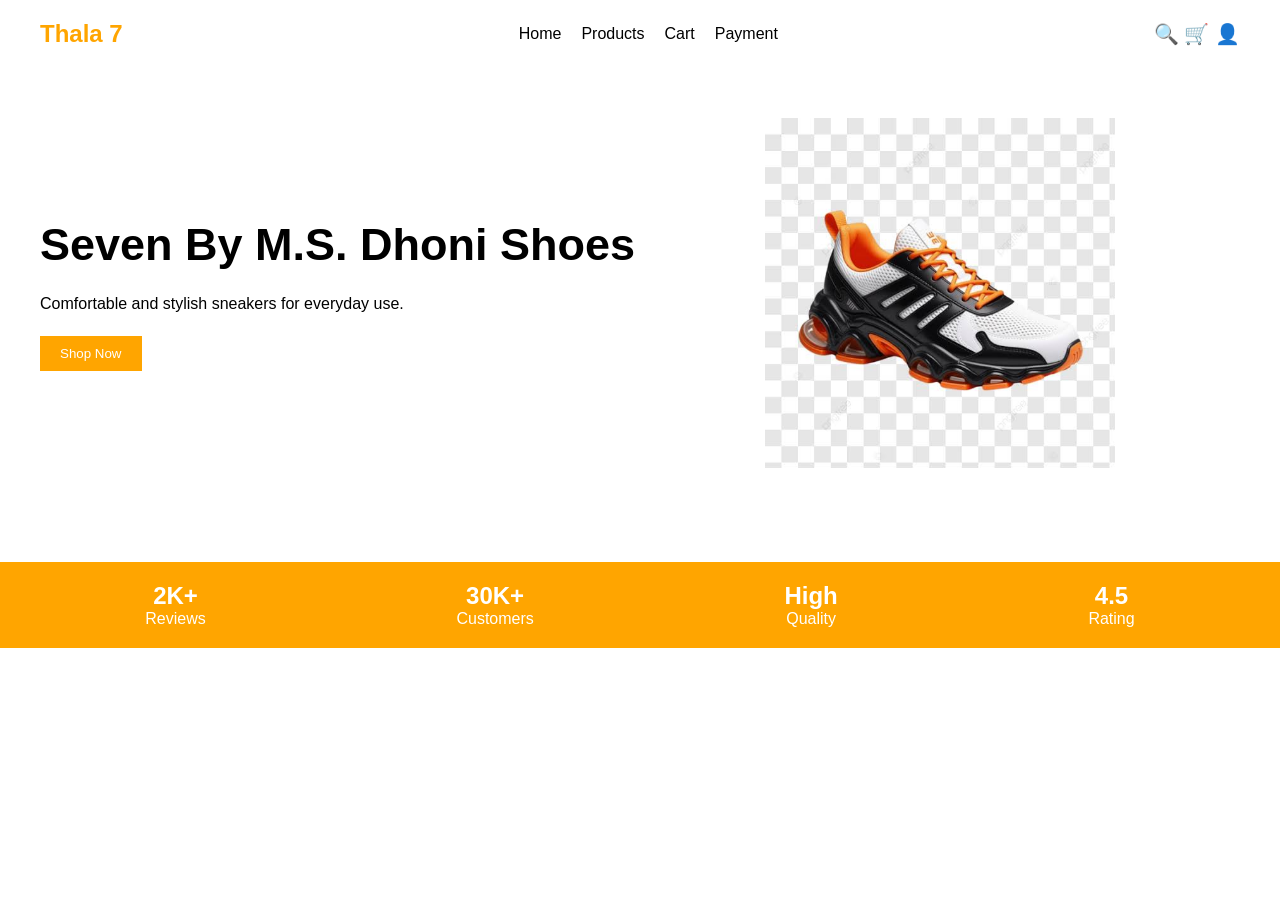
==== index.html @ 3e64f019 "first commit" ====
<!DOCTYPE html>
<html lang="en">
<head>
    <meta charset="UTF-8">
    <meta name="viewport" content="width=device-width, initial-scale=1.0">
    <title>Thala 7 Sneaker Store</title>
    <link rel="stylesheet" href="style.css">
</head>
<body>

    <!-- Navbar -->

    <nav class="navbar">

        <div class="logo">
            <h2>Thala 7</h2>
        </div>

        <ul class="nav-links">
            <li><a href="index.html">Home</a></li>
            <li><a href="products.html">Products</a></li>
            <li><a href="cart.html">Cart</a></li>
            <li><a href="payment.html">Payment</a></li>
        </ul>

        <div class="icons">
            🔍 🛒 👤
        </div>

    </nav>

    <!-- Hero Section -->

    <section class="hero">

        <div class="hero-content">

            <h1>Seven By M.S. Dhoni Shoes</h1>

            <p>
                Comfortable and stylish sneakers for everyday use.
            </p>

            <a href="products.html">
                <button>Shop Now</button>
            </a>

        </div>

        <div class="hero-image">

            <img src="images/shoe1.jpg" alt="Shoe">

        </div>

    </section>

    <!-- Service Section -->

    <section class="service">

        <div class="box">
            <h2>2K+</h2>
            <p>Reviews</p>
        </div>

        <div class="box">
            <h2>30K+</h2>
            <p>Customers</p>
        </div>

        <div class="box">
            <h2>High</h2>
            <p>Quality</p>
        </div>

        <div class="box">
            <h2>4.5</h2>
            <p>Rating</p>
        </div>

    </section>

</body>
</html>
---- style.css ----
*{
    margin:0;
    padding:0;
    box-sizing:border-box;
    font-family:Arial, sans-serif;
}

body{
    background-color:white;
}

/* Navbar */

.navbar{
    display:flex;
    justify-content:space-between;
    align-items:center;
    padding:20px 40px;
    background-color:white;
}

.logo h2{
    color:orange;
}

.nav-links{
    display:flex;
    list-style:none;
}

.nav-links li{
    margin-left:20px;
}

.nav-links a{
    text-decoration:none;
    color:black;
}

.icons{
    font-size:20px;
}

/* Hero Section */

.hero{
    display:flex;
    justify-content:space-between;
    align-items:center;
    padding:50px 40px;
}

.hero-content{
    width:50%;
}

.hero-content h1{
    font-size:45px;
    margin-bottom:20px;
}

.hero-content p{
    margin-bottom:20px;
    line-height:25px;
}

.hero-content button{
    padding:10px 20px;
    border:none;
    background-color:orange;
    color:white;
    cursor:pointer;
}

.hero-image{
    width:50%;
    text-align:center;
}

.hero-image img{
    width:350px;
}

/* Service Section */

.service{
    display:flex;
    justify-content:space-around;
    align-items:center;
    background-color:orange;
    color:white;
    padding:20px;
    margin-top:40px;
}

.box{
    text-align:center;
}

/* Mobile */

@media(max-width:768px){

    .navbar{
        flex-direction:column;
    }

    .nav-links{
        margin:20px 0;
    }

    .hero{
        flex-direction:column;
        text-align:center;
    }

    .hero-content{
        width:100%;
    }

    .hero-image{
        width:100%;
        margin-top:20px;
    }

    .hero-image img{
        width:250px;
    }

    .service{
        flex-direction:column;
        gap:20px;
    }

}


/* Cart Page */

.cart{
    padding:40px;
}

.cart h1{
    margin-bottom:30px;
}

.cart-item{
    display:flex;
    align-items:center;
    gap:40px;
    border:1px solid lightgray;
    padding:20px;
}

.cart-item img{
    width:250px;
}

.cart-details h2{
    margin-bottom:15px;
}

.cart-details p{
    margin-bottom:10px;
}

.cart-details h3{
    color:orange;
    margin:20px 0;
}

.cart-details button{
    padding:10px 20px;
    background-color:orange;
    color:white;
    border:none;
    cursor:pointer;
}

/* Mobile */

@media(max-width:768px){

    .cart-item{
        flex-direction:column;
        text-align:center;
    }

    .cart-item img{
        width:220px;
    }

}


/* Payment Page */

.payment{
    width:400px;
    margin:40px auto;
}

.payment h1{
    text-align:center;
    margin-bottom:20px;
}

.payment form{
    display:flex;
    flex-direction:column;
}

.payment label{
    margin-top:15px;
    margin-bottom:5px;
}

.payment input{
    padding:10px;
}

.payment button{
    margin-top:20px;
    padding:12px;
    border:none;
    background-color:orange;
    color:white;
    cursor:pointer;
}

@media(max-width:768px){

    .payment{
        width:90%;
    }

}
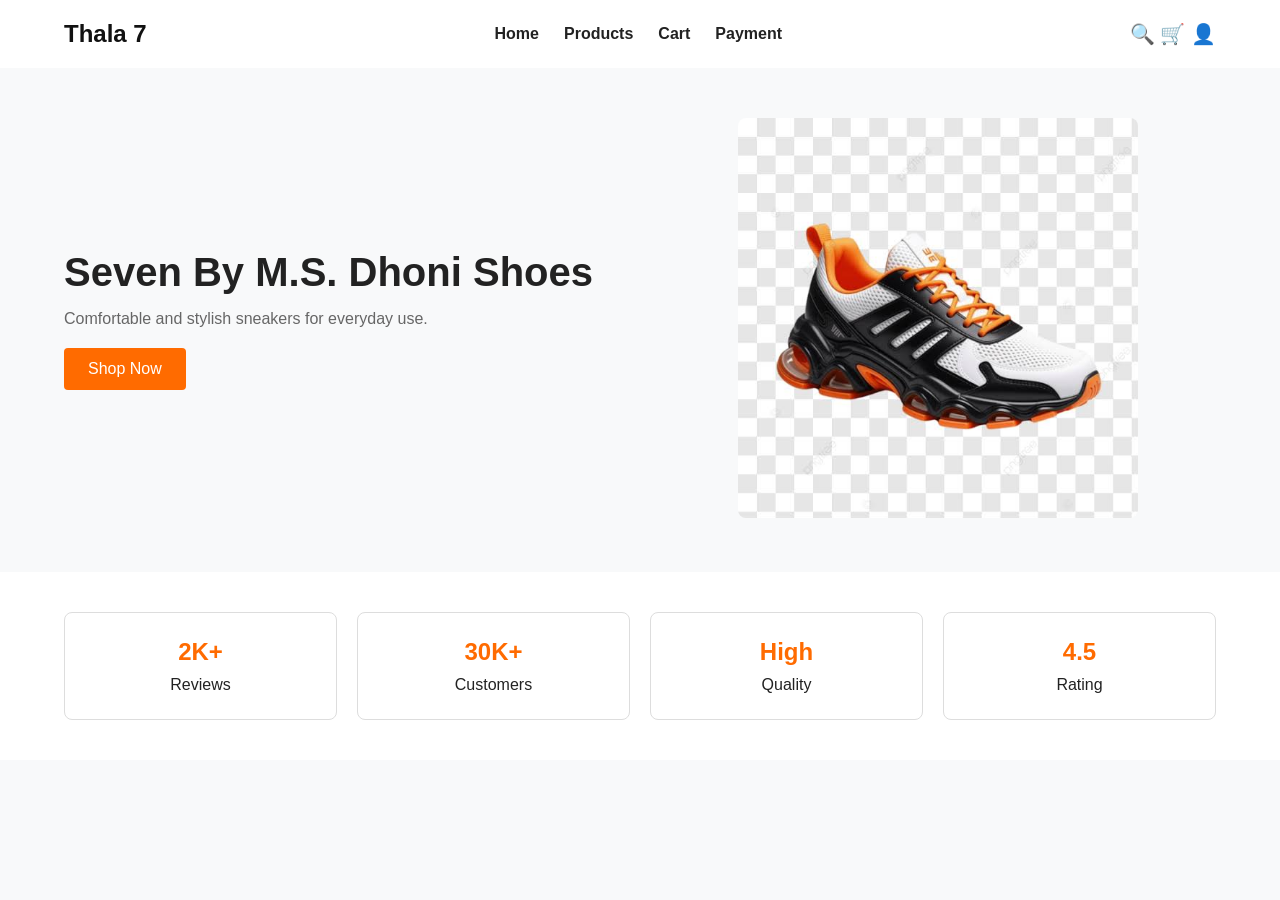
==== commit 646917ac: "Fixed assignment feedback and add dynamic payment page calculations" ====
--- a/index.html
+++ b/index.html
@@ -1,11 +1,15 @@
 <!DOCTYPE html>
 <html lang="en">
+
 <head>
     <meta charset="UTF-8">
     <meta name="viewport" content="width=device-width, initial-scale=1.0">
+
     <title>Thala 7 Sneaker Store</title>
+
     <link rel="stylesheet" href="style.css">
 </head>
+
 <body>
 
     <!-- Navbar -->
@@ -29,6 +33,7 @@
 
     </nav>
 
+
     <!-- Hero Section -->
 
     <section class="hero">
@@ -41,19 +46,21 @@
                 Comfortable and stylish sneakers for everyday use.
             </p>
 
-            <a href="products.html">
-                <button>Shop Now</button>
+            <a href="products.html" class="button">
+                Shop Now
             </a>
 
         </div>
 
+
         <div class="hero-image">
 
-            <img src="images/shoe1.jpg" alt="Shoe">
+            <img src="images/shoe1.jpg" alt="Seven shoe">
 
         </div>
 
     </section>
+
 
     <!-- Service Section -->
 
@@ -82,4 +89,5 @@
     </section>
 
 </body>
+
 </html>
--- a/style.css
+++ b/style.css
@@ -1,238 +1,451 @@
-*{
-    margin:0;
-    padding:0;
-    box-sizing:border-box;
-    font-family:Arial, sans-serif;
-}
-
-body{
-    background-color:white;
-}
-
-/* Navbar */
-
-.navbar{
-    display:flex;
-    justify-content:space-between;
-    align-items:center;
-    padding:20px 40px;
-    background-color:white;
-}
-
-.logo h2{
-    color:orange;
-}
-
-.nav-links{
-    display:flex;
-    list-style:none;
-}
-
-.nav-links li{
-    margin-left:20px;
-}
-
-.nav-links a{
-    text-decoration:none;
-    color:black;
-}
-
-.icons{
-    font-size:20px;
-}
-
-/* Hero Section */
-
-.hero{
-    display:flex;
-    justify-content:space-between;
-    align-items:center;
-    padding:50px 40px;
-}
-
-.hero-content{
-    width:50%;
-}
-
-.hero-content h1{
-    font-size:45px;
-    margin-bottom:20px;
-}
-
-.hero-content p{
-    margin-bottom:20px;
-    line-height:25px;
-}
-
-.hero-content button{
-    padding:10px 20px;
-    border:none;
-    background-color:orange;
-    color:white;
-    cursor:pointer;
-}
-
-.hero-image{
-    width:50%;
-    text-align:center;
-}
-
-.hero-image img{
-    width:350px;
-}
-
-/* Service Section */
-
-.service{
-    display:flex;
-    justify-content:space-around;
-    align-items:center;
-    background-color:orange;
-    color:white;
-    padding:20px;
-    margin-top:40px;
-}
-
-.box{
-    text-align:center;
-}
-
-/* Mobile */
-
-@media(max-width:768px){
-
-    .navbar{
-        flex-direction:column;
-    }
-
-    .nav-links{
-        margin:20px 0;
-    }
-
-    .hero{
-        flex-direction:column;
-        text-align:center;
-    }
-
-    .hero-content{
-        width:100%;
-    }
-
-    .hero-image{
-        width:100%;
-        margin-top:20px;
-    }
-
-    .hero-image img{
-        width:250px;
-    }
-
-    .service{
-        flex-direction:column;
-        gap:20px;
-    }
-
-}
-
-
-/* Cart Page */
-
-.cart{
-    padding:40px;
-}
-
-.cart h1{
-    margin-bottom:30px;
-}
-
-.cart-item{
-    display:flex;
-    align-items:center;
-    gap:40px;
-    border:1px solid lightgray;
-    padding:20px;
-}
-
-.cart-item img{
-    width:250px;
-}
-
-.cart-details h2{
-    margin-bottom:15px;
-}
-
-.cart-details p{
-    margin-bottom:10px;
-}
-
-.cart-details h3{
-    color:orange;
-    margin:20px 0;
-}
-
-.cart-details button{
-    padding:10px 20px;
-    background-color:orange;
-    color:white;
-    border:none;
-    cursor:pointer;
-}
-
-/* Mobile */
-
-@media(max-width:768px){
-
-    .cart-item{
-        flex-direction:column;
-        text-align:center;
-    }
-
-    .cart-item img{
-        width:220px;
-    }
-
-}
-
-
-/* Payment Page */
-
-.payment{
-    width:400px;
-    margin:40px auto;
-}
-
-.payment h1{
-    text-align:center;
-    margin-bottom:20px;
-}
-
-.payment form{
-    display:flex;
-    flex-direction:column;
-}
-
-.payment label{
-    margin-top:15px;
-    margin-bottom:5px;
-}
-
-.payment input{
-    padding:10px;
-}
-
-.payment button{
-    margin-top:20px;
-    padding:12px;
-    border:none;
-    background-color:orange;
-    color:white;
-    cursor:pointer;
-}
-
-@media(max-width:768px){
-
-    .payment{
-        width:90%;
-    }
-
-}+/* ==========================================
+   GENERAL STYLES (Simple Reset)
+   ========================================== */
+* {
+    margin: 0;
+    padding: 0;
+    box-sizing: border-box;
+}
+
+body {
+    font-family: Arial, sans-serif;
+    background-color: #f8f9fa;
+    color: #222222;
+}
+
+a {
+    text-decoration: none;
+}
+
+
+/* ==========================================
+   NAVIGATION BAR
+   ========================================== */
+.navbar {
+    width: 100%;
+    padding: 20px 5%;
+    display: flex;
+    justify-content: space-between;
+    align-items: center;
+    background-color: #ffffff;
+}
+
+.logo h2 {
+    color: #111111;
+}
+
+.nav-links {
+    display: flex;
+    gap: 25px;
+    list-style: none;
+}
+
+.nav-links a {
+    color: #222222;
+    font-weight: bold;
+}
+
+.nav-links a:hover {
+    color: #ff6b00; /* Simple color change on hover */
+}
+
+.icons {
+    font-size: 20px;
+    cursor: pointer;
+}
+
+
+/* ==========================================
+   STANDARD BUTTONS
+   ========================================== */
+.button,
+.pay-button,
+.payment-button {
+    display: inline-block;
+    background-color: #ff6b00;
+    color: #ffffff;
+    padding: 12px 24px;
+    border: none;
+    border-radius: 4px;
+    font-size: 16px;
+    cursor: pointer;
+}
+
+.button:hover,
+.pay-button:hover,
+.payment-button:hover {
+    background-color: #d95400; /* Just darkens color, no complex movement animations */
+}
+
+
+/* ==========================================
+   HOME PAGE HERO SECTION
+   ========================================== */
+.hero {
+    display: flex;
+    justify-content: space-between;
+    align-items: center;
+    padding: 50px 5%;
+    gap: 40px;
+}
+
+.hero-content {
+    flex: 1;
+}
+
+.hero-content h1 {
+    font-size: 40px;
+    margin-bottom: 15px;
+}
+
+.hero-content p {
+    font-size: 16px;
+    margin-bottom: 20px;
+    color: #666666;
+}
+
+.hero-image {
+    flex: 1;
+    text-align: center;
+}
+
+.hero-image img {
+    width: 100%;
+    max-width: 400px;
+    border-radius: 8px;
+}
+
+
+/* ==========================================
+   SERVICE BOXES
+   ========================================== */
+.service {
+    display: flex;
+    justify-content: center;
+    gap: 20px;
+    padding: 40px 5%;
+    background-color: #ffffff;
+}
+
+.box {
+    flex: 1;
+    text-align: center;
+    padding: 25px;
+    border: 1px solid #dddddd;
+    border-radius: 8px;
+}
+
+.box h2 {
+    color: #ff6b00;
+    margin-bottom: 10px;
+}
+
+
+/* ==========================================
+   PRODUCT DISPLAY PAGE
+   ========================================== */
+.product {
+    display: flex;
+    align-items: center;
+    gap: 50px;
+    padding: 60px 5%;
+}
+
+.product-image {
+    flex: 1;
+    text-align: center;
+}
+
+.product-image img {
+    width: 100%;
+    max-width: 450px;
+    border-radius: 8px;
+}
+
+.product-details {
+    flex: 1;
+}
+
+.product-details h1 {
+    font-size: 32px;
+    margin-bottom: 10px;
+}
+
+.product-details h2 {
+    color: #ff6b00;
+    margin-bottom: 15px;
+}
+
+.product-details p {
+    margin-bottom: 15px;
+    color: #444444;
+}
+
+.rating {
+    color: #ff6b00;
+    margin-bottom: 15px;
+    font-weight: bold;
+}
+
+.product-details input {
+    width: 60px;
+    padding: 8px;
+    margin-left: 10px;
+    border: 1px solid #cccccc;
+    border-radius: 4px;
+}
+
+
+/* ==========================================
+   HORIZONTAL PRODUCT GALLERY
+   ========================================== */
+.gallery-section {
+    padding: 30px 5%;
+}
+
+.gallery-section h2 {
+    text-align: center;
+    margin-bottom: 20px;
+}
+
+.gallery {
+    display: flex;
+    gap: 15px;
+    overflow-x: auto;
+    padding: 10px;
+}
+
+.gallery img {
+    width: 200px;
+    height: 160px;
+    object-fit: cover;
+    border-radius: 6px;
+    flex-shrink: 0;
+}
+
+
+/* ==========================================
+   TWO COLUMN FLEXBOX CONTAINER (Cart & Payment)
+   ========================================== */
+.cart-page, .payment-page {
+    padding: 50px 5%;
+}
+
+.cart-page h1, .payment-page h1 {
+    text-align: center;
+    margin-bottom: 30px;
+}
+
+.cart-container, .payment-container {
+    display: flex;
+    gap: 30px;
+}
+
+.cart-left, .payment-left {
+    flex: 2; /* 2/3 space distribution */
+    background-color: #ffffff;
+    padding: 20px;
+    border: 1px solid #dddddd;
+    border-radius: 8px;
+}
+
+.cart-right, .payment-right {
+    flex: 1; /* 1/3 space distribution */
+    background-color: #ffffff;
+    padding: 20px;
+    border: 1px solid #dddddd;
+    border-radius: 8px;
+}
+
+
+/* ==========================================
+   SHOPPING CART PRODUCT TABLE
+   ========================================== */
+.table-container {
+    width: 100%;
+}
+
+table {
+    width: 100%;
+    border-collapse: collapse;
+    margin-top: 15px;
+}
+
+th, td {
+    padding: 12px;
+    border-bottom: 1px solid #dddddd;
+    text-align: center;
+}
+
+th {
+    background-color: #f2f2f2;
+    font-weight: bold;
+}
+
+.product-name {
+    display: flex;
+    align-items: center;
+    gap: 10px;
+    text-align: left;
+}
+
+.product-name img {
+    width: 60px;
+    height: 60px;
+    object-fit: cover;
+    border-radius: 4px;
+}
+
+td input {
+    width: 50px;
+    padding: 6px;
+}
+
+.remove {
+    background-color: #dc3545;
+    color: #ffffff;
+    border: none;
+    padding: 6px 10px;
+    border-radius: 4px;
+    cursor: pointer;
+}
+
+.remove:hover {
+    background-color: #c82333;
+}
+
+.continue-shopping {
+    display: inline-block;
+    margin-top: 20px;
+    color: #ff6b00;
+    font-weight: bold;
+}
+
+
+/* ==========================================
+   CHECKOUT CHECKBOXES & INPUT FORMS
+   ========================================== */
+.form-group {
+    margin-bottom: 15px;
+}
+
+.form-group label {
+    display: block;
+    font-weight: bold;
+    margin-bottom: 5px;
+}
+
+.form-group input {
+    width: 100%;
+    padding: 10px;
+    border: 1px solid #cccccc;
+    border-radius: 4px;
+}
+
+.card-row {
+    display: flex;
+    gap: 15px;
+}
+
+.card-row .form-group {
+    flex: 1;
+}
+
+.payment-methods {
+    margin: 10px 0 20px 0;
+}
+
+.payment-methods label {
+    margin-right: 15px;
+    font-weight: bold;
+    cursor: pointer;
+}
+
+
+/* ==========================================
+   ORDER SUMMARY CARDS
+   ========================================== */
+.coupon-box {
+    display: flex;
+    gap: 10px;
+    margin-top: 10px;
+}
+
+.coupon-box input {
+    flex: 1;
+    padding: 10px;
+    border: 1px solid #cccccc;
+    border-radius: 4px;
+}
+
+.coupon-box button {
+    background-color: #333333;
+    color: #ffffff;
+    border: none;
+    padding: 10px 15px;
+    border-radius: 4px;
+}
+
+.summary, .payment-summary {
+    margin-top: 20px;
+}
+
+.summary div, .payment-summary div {
+    display: flex;
+    justify-content: space-between;
+    margin-bottom: 10px;
+}
+
+.summary hr, .payment-summary hr {
+    margin: 15px 0;
+    border: 0;
+    border-top: 1px solid #dddddd;
+}
+
+.summary .total, .payment-summary .total {
+    font-size: 18px;
+    font-weight: bold;
+}
+
+.pay-button {
+    width: 100%;
+    text-align: center;
+}
+
+.payment-product {
+    display: flex;
+    align-items: center;
+    gap: 15px;
+    padding-bottom: 15px;
+    border-bottom: 1px solid #dddddd;
+}
+
+.payment-product img {
+    width: 60px;
+    height: 60px;
+    object-fit: cover;
+    border-radius: 4px;
+}
+
+
+/* ==========================================
+   FOOTER TRUST LABELS
+   ========================================== */
+.razorpay {
+    text-align: center;
+    margin-top: 20px;
+    color: #666666;
+    font-size: 14px;
+}
+
+.payment-icons {
+    margin: 5px 0;
+    font-size: 20px;
+}
+
+.secure {
+    text-align: center;
+    margin-top: 15px;
+    color: #444444;
+    font-size: 14px;
+}
